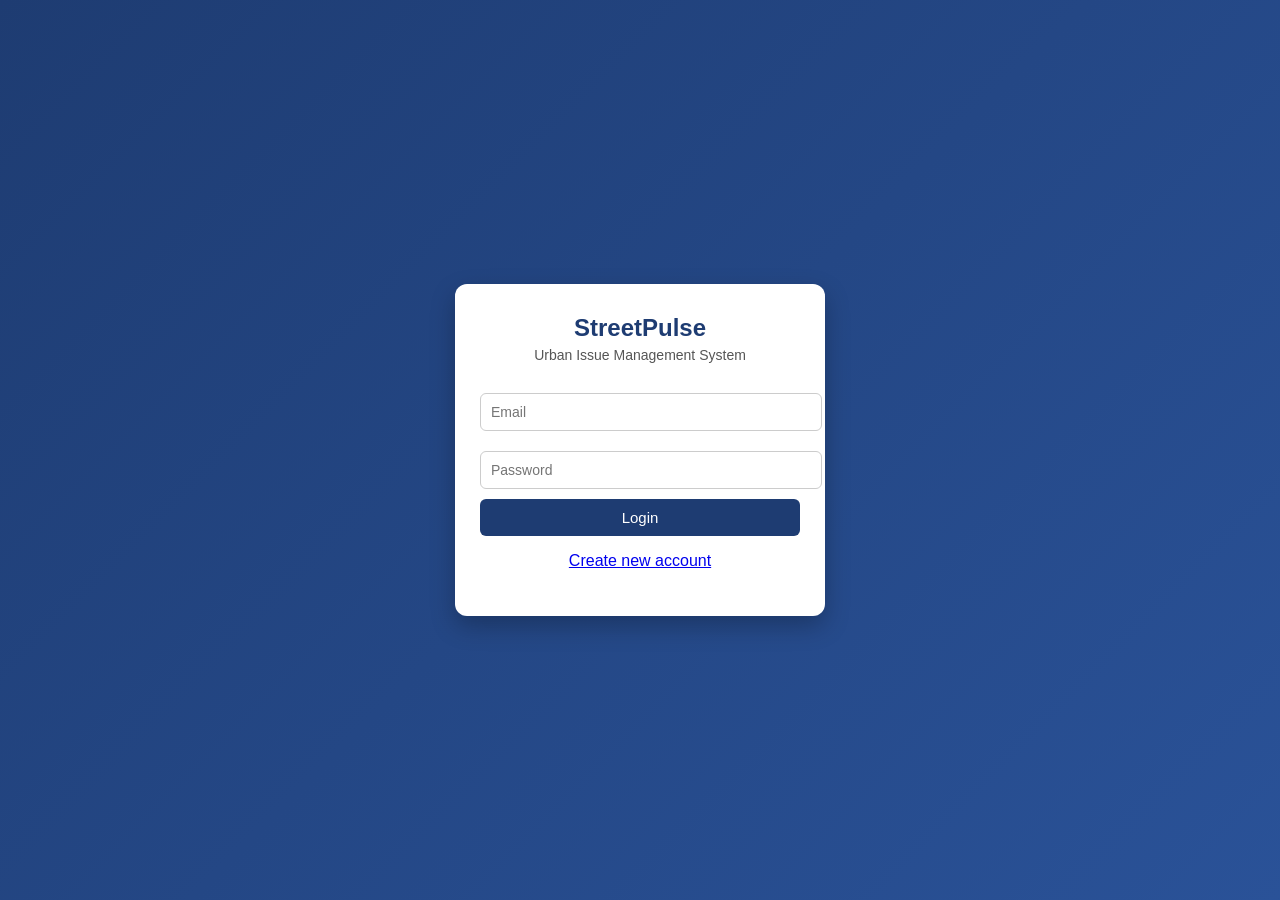
==== streetpulse/src/main/resources/static/login.html @ 029fc996 "Initial commit" ====
<!DOCTYPE html>
<html>
<head>
    <title>StreetPulse Login</title>
    <link rel="stylesheet" href="style.css">
</head>
<body class="center-screen">

<div class="login-card">
    <h2>StreetPulse</h2>
    <p class="subtitle">Urban Issue Management System</p>

    <input type="email" id="email" placeholder="Email" />
    <input type="password" id="password" placeholder="Password" />

    <button onclick="login()">Login</button>
    <p><a href="register.html">Create new account</a></p>


    <p id="msg" class="error"></p>
</div>

<script src="js/app.js"></script>
</body>
</html>
---- streetpulse/src/main/resources/static/style.css ----
body {
    margin: 0;
    font-family: "Segoe UI", Arial, sans-serif;
    background: linear-gradient(135deg, #1e3c72, #2a5298);
}

/* center everything */
.center-screen {
    display: flex;
    align-items: center;
    justify-content: center;
    height: 100vh;
}

/* login card */
.login-card {
    background: white;
    width: 320px;
    padding: 30px 25px;
    border-radius: 12px;
    text-align: center;
    box-shadow: 0 10px 25px rgba(0,0,0,0.25);
}

/* title */
.login-card h2 {
    margin: 0;
    color: #1e3c72;
}

.subtitle {
    margin: 5px 0 20px;
    color: #555;
    font-size: 14px;
}

/* inputs */
.login-card input {
    width: 100%;
    padding: 10px;
    margin: 10px 0;
    border-radius: 6px;
    border: 1px solid #ccc;
    font-size: 14px;
}

/* button */
.login-card button {
    width: 100%;
    padding: 10px;
    background: #1e3c72;
    color: white;
    border: none;
    border-radius: 6px;
    font-size: 15px;
    cursor: pointer;
    transition: background 0.3s;
}

.login-card button:hover {
    background: #16305f;
}

/* error message */
.error {
    margin-top: 10px;
    color: red;
    font-size: 13px;
}
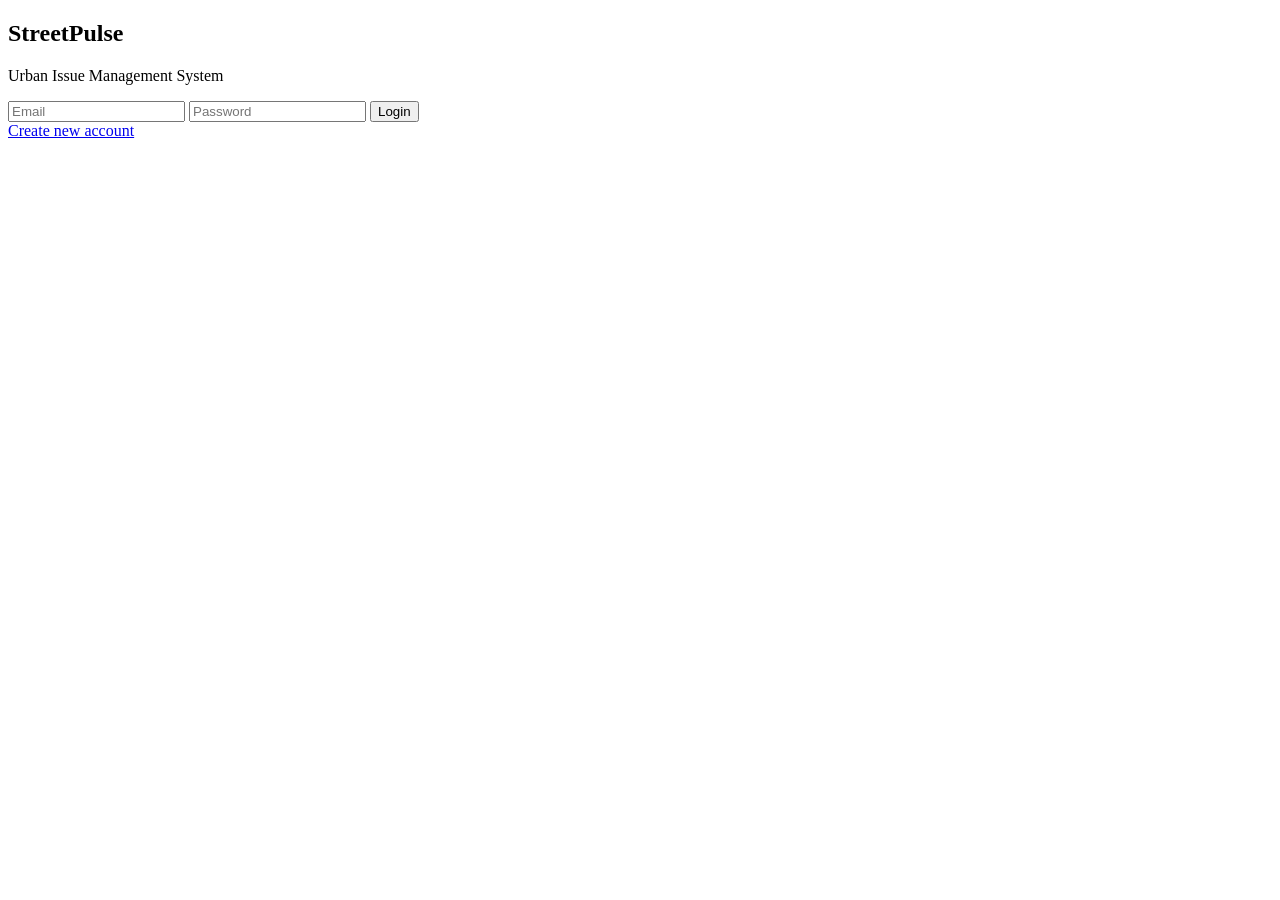
==== commit 47644d52: "Implement complaint workflow with admin and volunteer management" ====
--- a/streetpulse/src/main/resources/static/login.html
+++ b/streetpulse/src/main/resources/static/login.html
@@ -1,25 +1,26 @@
 <!DOCTYPE html>
 <html>
 <head>
-    <title>StreetPulse Login</title>
-    <link rel="stylesheet" href="style.css">
+    <title>Login - StreetPulse</title>
+    <link rel="stylesheet" href="/style.css">
 </head>
-<body class="center-screen">
+<body class="page-bg">
 
-<div class="login-card">
+<div class="auth-box">
     <h2>StreetPulse</h2>
-    <p class="subtitle">Urban Issue Management System</p>
+    <p>Urban Issue Management System</p>
 
-    <input type="email" id="email" placeholder="Email" />
-    <input type="password" id="password" placeholder="Password" />
+    <form id="loginForm">
+        <input id="email" type="email" placeholder="Email" required>
+        <input id="password" type="password" placeholder="Password" required>
 
-    <button onclick="login()">Login</button>
-    <p><a href="register.html">Create new account</a></p>
+        <button type="submit" class="btn blue">Login</button>
+    </form>
 
-
-    <p id="msg" class="error"></p>
+    <a href="register.html">Create new account</a>
 </div>
 
-<script src="js/app.js"></script>
+<script src="/js/login.js"></script>
 </body>
 </html>
+
